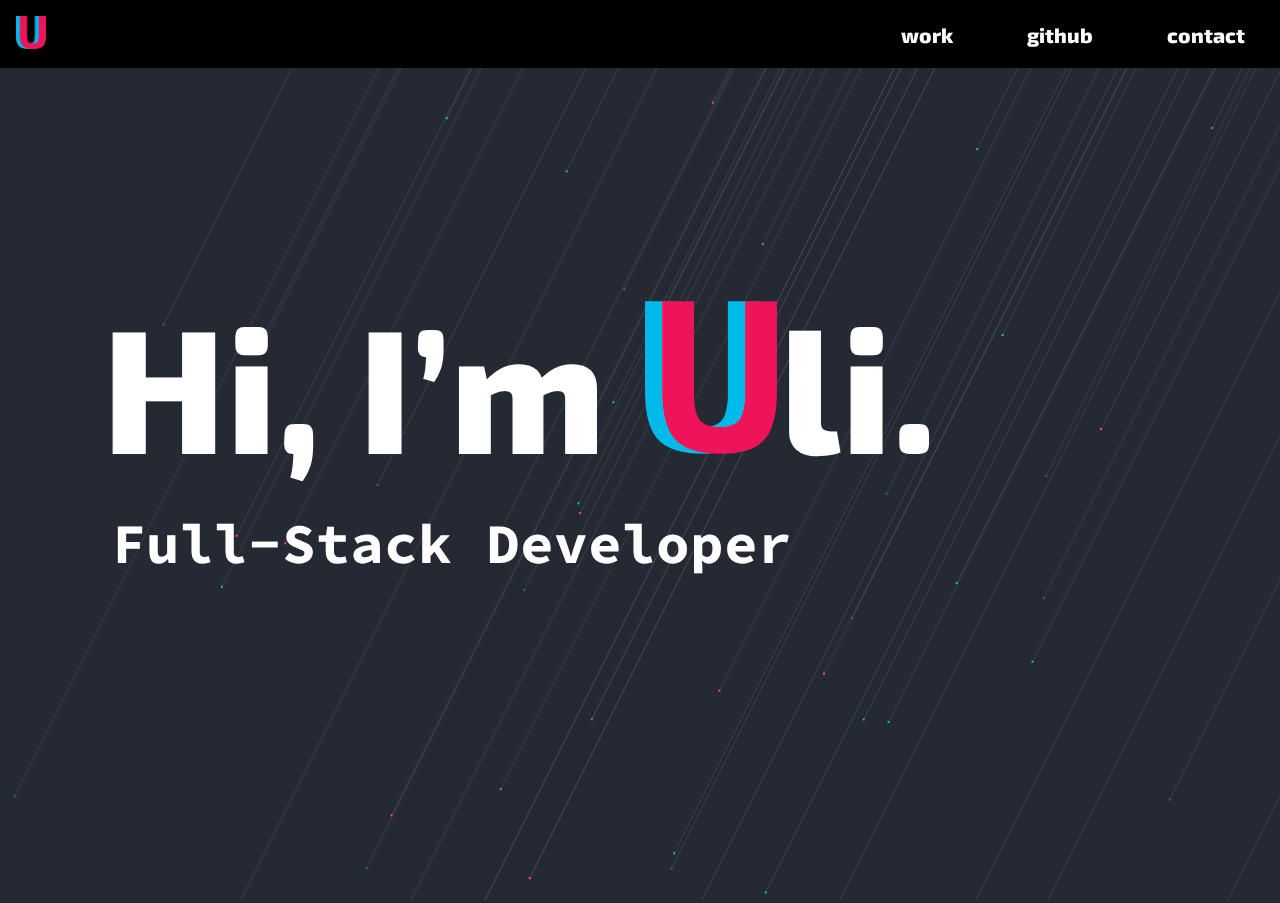
==== index.html @ 0590350b "Adding the basics" ====
<!DOCTYPE html>
<html lang="en">
    <head>
        <meta charset="UTF-8">
        <meta name="viewport" content="width=device-width, initial-scale=1.0">
        <link rel="icon" type="image/png" href="img/icons/favicon.png">
        <title>UP-Dev | Portfolio</title>
        <link rel="stylesheet" href="css/main-style.css">
        <script src="js/pt.min.js"></script>
        <script src="https://ajax.googleapis.com/ajax/libs/jquery/3.6.0/jquery.min.js"></script>
    </head>
    <body>
        <div id="pt" class="canvas"></div>

        <nav id="nav-section">
            <a id="logo-link">
                <img id="logo-img" width="30" height="33" src="img/logo/logo.png" alt="Logo">
            </a>

            <div class="nav-link-section" id="nav-link-section">
                <div class="dropdown">
                    <span class="nav-link">work</span>
                    <div class="dropdown-content">
                        <a href="#">Scheduler PWA (Ger)</a>
                        <a href="https://uliprantz.github.io/">Cross Platfrom App</a>
                    </div>
                </div>
                <a class="nav-link nav-link-border" href="https://github.com/UliPrantz">github</a>
                <a class="nav-link" href="contact.html">contact</a>
            </div>

            <img class="menu-icon" id="menu-icon" onclick="toggleDropdownMenu()" width="30px" height="30px"  src="img/icons/menu-bar-white.png" alt="Menu icon">
            <script type="text/javascript">
                function toggleDropdownMenu() {
                    var navSection = document.getElementById("nav-section");
                    var logoImg = document.getElementById("logo-img");
                    var navLinkSection = document.getElementById("nav-link-section");
                    var menuIcon = document.getElementById("menu-icon");
                    if (navLinkSection.className === "nav-link-section") {
                        navSection.className = "nav-responsive";
                        logoImg.className = "logo-img-responsive";
                        navLinkSection.className += " responsive";
                        menuIcon.className += " responsive";
                    } else {
                        navSection.className = "";
                        logoImg.className = "";
                        navLinkSection.className = "nav-link-section";
                        menuIcon.className = "menu-icon";
                    }
                }
            </script>
            <script>
                document.getElementById("logo-link").href = window.location.href;
            </script>
        </nav>

        <section class="main-text">
            <div>
                <h1>
                    <span class="title-character">Hi, I’m&nbsp;</span>
                    <div class="main-text-div">
                        <img class="main-img" width="132" height="153" src="img/logo/logo.png" alt="Logo">
                        <span class="title-character">li.</span>
                    </div>
                </h1>
                <br>
                <h2 class=subline>
                    Full-Stack Developer
                </h2>
            </div>
        </section>
        <script src="js/space.js"></script>
    </body>
</html>
---- css/main-style.css ----
@import url('https://fonts.googleapis.com/css2?family=Exo+2:wght@300;500;800&display=swap');
@import url('https://fonts.googleapis.com/css2?family=Source+Code+Pro:wght@200&display=swap');

:root {
    --bg-primary: #252934;
    --bg-secondary: black;
    --icon-blue: #00BBE8;
    --icon-red: #ED145A;
    --border-color: #7D8689;
    --fc-primary: white;
    --ff-primary: 'Exo 2', sans-serif;
    --ff-secondary: 'Source Code Pro', monospace;
    --fw-header: 800;
    --fw-text: 500;
    --fw-sub: 300;
    --fs-header: 11rem;
    --fs-text: 1.3rem;
    --fs-subline: 3.5rem;
}

@media screen and (max-width: 1000px) {
    :root {
        --fs-header: 5rem;
        --fs-text: 1rem;
        --fs-subline: 3rem;
    }

    .main-img {
        width: 63px;
        height: 70px;
    }
}

@media screen and (max-width: 500px) {
    :root {
        --fs-header: 4rem;
        --fs-text: 1rem;
        --fs-subline: 2.5rem;
    }
}

* {
    margin: 0;
    padding: 0;
    border: 0;
    outline: 0;
    font-size: 100%;
    vertical-align: baseline;
    background: transparent;
}

html, body {
    overflow: hidden;
    height: 100%;
}

body {
    background-color: var(--bg-primary);
    color: var(--fc-primary);
    font-family: var(--ff-primary);
    font-weight: var(--fw-text);
    height: 100%;
}

.canvas {
    z-index: -1;
    height: 100%;
    width: 100%;
    left: 0;
    top: 0;
    position: absolute;
}

nav {
    padding: 16px 0px 16px 0px;
    background-color: var(--bg-secondary);
    display: flex;
    align-items: center;
    justify-content: space-between;
}

nav img {
    padding-left: 16px;
}

.nav-link-section {
    display: inline;
}

.dropdown {
    position: relative;
    display: inline-block;
}

.dropdown-content {
    display: none;
    position: absolute;
}

.dropdown-content a {
    display: block;
    text-decoration: none;
    color: var(--fc-primary);
    font-weight: var(--fw-sub);
    background-color: var(--bg-secondary);
    border-top: 1px solid var(--border-color);
    width: 80px;
    margin-top: 20px;
    padding: 20px 34px;
}

.dropdown-content a:last-child {
    margin-top: 0;
}

.dropdown:hover .dropdown-content {
    display: block;
}

.dropdown-content a:hover {
    background-color: rgba(0, 0, 0, 0.4);
}

.nav-link {
    display: inline;
    font-size: var(--fs-text);
    font-weight: var(--fw-header);
    color: inherit;
    text-decoration: none;
    padding: 20px 35px;
}

.nav-link:hover {
    background-color: var(--icon-blue);
}

.menu-icon {
    display: none;
}

@media screen and (max-width: 500px) {
    nav {
        display: block;
    }

    .nav-responsive {
        padding-bottom: 0px;
    }

    .logo-img-responsive {
        padding-bottom: 15px;
    }

    .nav-link-section {
        display: none;
    }

    .menu-icon {
        display: block;
        float: right;
        margin-right: 16px;
    }

    .menu-icon.responsive {
        position: absolute;
        top: 16px;
        right: 0px;
    }

    .nav-link-section.responsive {
        display: block;
    }

    .nav-link-border {
        border-bottom: 1px solid var(--border-color);
        border-top: 1px solid var(--border-color);
    }

    .dropdown {
        display: block;
    }

    .dropdown .nav-link {
        border-top: 1px solid var(--border-color);
    }

    .dropdown-content {
        position: relative;
        display: flex;
        justify-content: space-evenly;
        width: 100%;
    }

    .dropdown:hover .dropdown-content {
        display: flex;
    }

    .dropdown-content a {
        display: inline;
        flex: 1 1 auto;
        text-align: center;
        border: none;
        margin: 0px;
        padding: 0px 16px 16px 16px;
    }

    .dropdown-content a:first-child {
        border-right: 1px solid var(--border-color);
    }

    .nav-link {
        display: block;
        text-align: center;
        padding: 16px 0px;
    }

    .main-img {
        width: 48px;
        height: 55px;
    }
}

.main-text {
    height: 80%;
    display: flex;
    align-items: center;
    margin-left: 8%;
    cursor: default;
}

.main-text-div {
    display: inline-block;
    white-space: nowrap;
}

.title-character {
    display: inline;
    font-weight: var(--fw-header);
    font-size: var(--fs-header);
}

.subline {
    font-family: var(--ff-secondary);
    font-size: var(--fs-subline);
    margin-left: 10px;
}
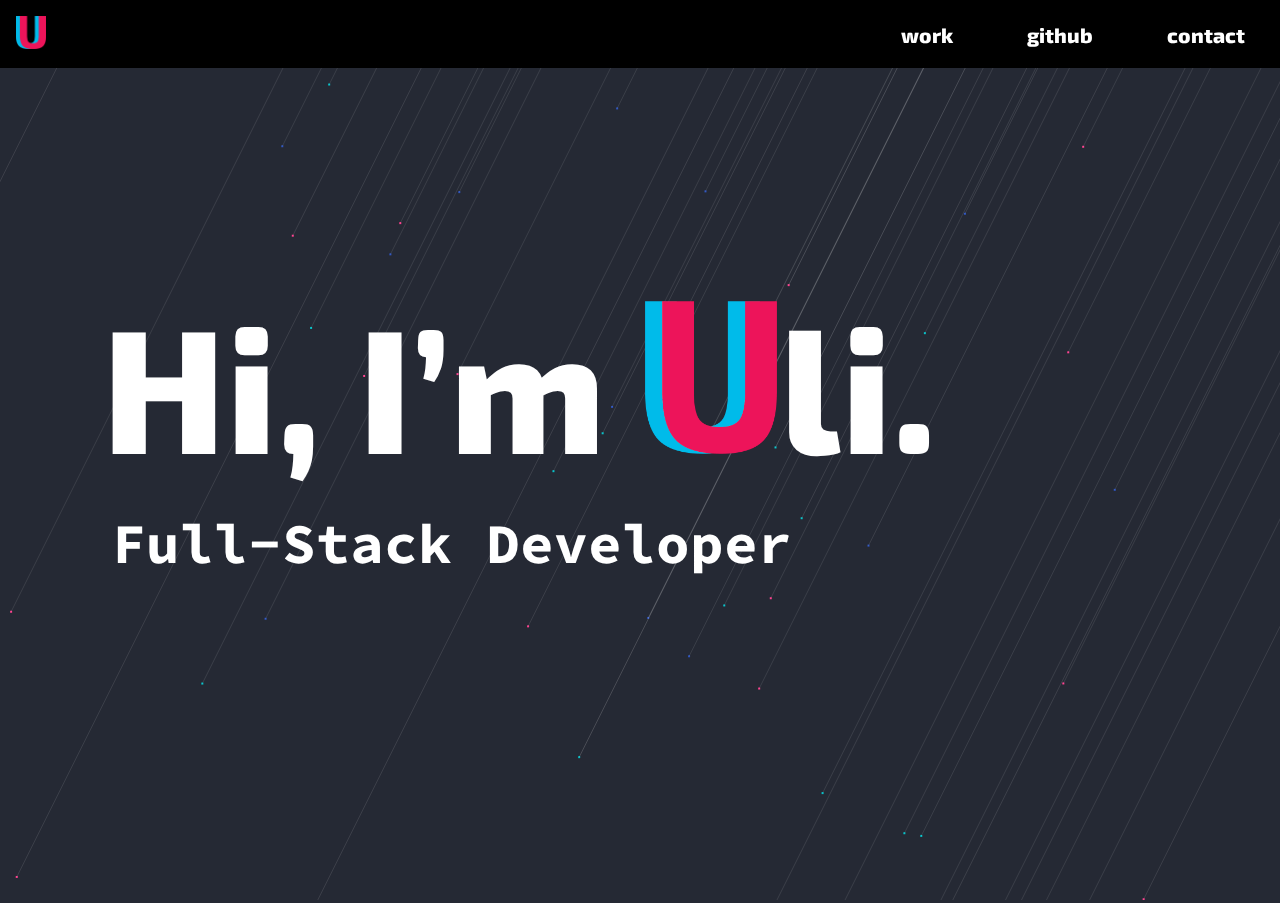
==== commit 9bf34b23: "First final version of portfolio" ====
--- a/index.html
+++ b/index.html
@@ -3,7 +3,7 @@
     <head>
         <meta charset="UTF-8">
         <meta name="viewport" content="width=device-width, initial-scale=1.0">
-        <link rel="icon" type="image/png" href="img/icons/favicon.png">
+        <link rel="icon" type="image/png" href="assets/img/icons/favicon.png">
         <title>UP-Dev | Portfolio</title>
         <link rel="stylesheet" href="css/main-style.css">
         <script src="js/pt.min.js"></script>
@@ -13,15 +13,15 @@
         <div id="pt" class="canvas"></div>
 
         <nav id="nav-section">
-            <a id="logo-link">
-                <img id="logo-img" width="30" height="33" src="img/logo/logo.png" alt="Logo">
+            <a id="logo-link" href="index.html">
+                <img id="logo-img" width="30" height="33" src="assets/img/logo/logo.png" alt="Logo">
             </a>
 
             <div class="nav-link-section" id="nav-link-section">
                 <div class="dropdown">
                     <span class="nav-link">work</span>
                     <div class="dropdown-content">
-                        <a href="#">Scheduler PWA (Ger)</a>
+                        <a href="pwa.html">Scheduler PWA (Ger)</a>
                         <a href="https://uliprantz.github.io/">Cross Platfrom App</a>
                     </div>
                 </div>
@@ -29,7 +29,7 @@
                 <a class="nav-link" href="contact.html">contact</a>
             </div>
 
-            <img class="menu-icon" id="menu-icon" onclick="toggleDropdownMenu()" width="30px" height="30px"  src="img/icons/menu-bar-white.png" alt="Menu icon">
+            <img class="menu-icon" id="menu-icon" onclick="toggleDropdownMenu()" width="30px" height="30px"  src="assets/img/icons/menu-bar-white.png" alt="Menu icon">
             <script type="text/javascript">
                 function toggleDropdownMenu() {
                     var navSection = document.getElementById("nav-section");
@@ -49,9 +49,6 @@
                     }
                 }
             </script>
-            <script>
-                document.getElementById("logo-link").href = window.location.href;
-            </script>
         </nav>
 
         <section class="main-text">
@@ -59,7 +56,7 @@
                 <h1>
                     <span class="title-character">Hi, I’m&nbsp;</span>
                     <div class="main-text-div">
-                        <img class="main-img" width="132" height="153" src="img/logo/logo.png" alt="Logo">
+                        <img class="main-img" width="132" height="153" src="assets/img/logo/logo.png" alt="Logo">
                         <span class="title-character">li.</span>
                     </div>
                 </h1>
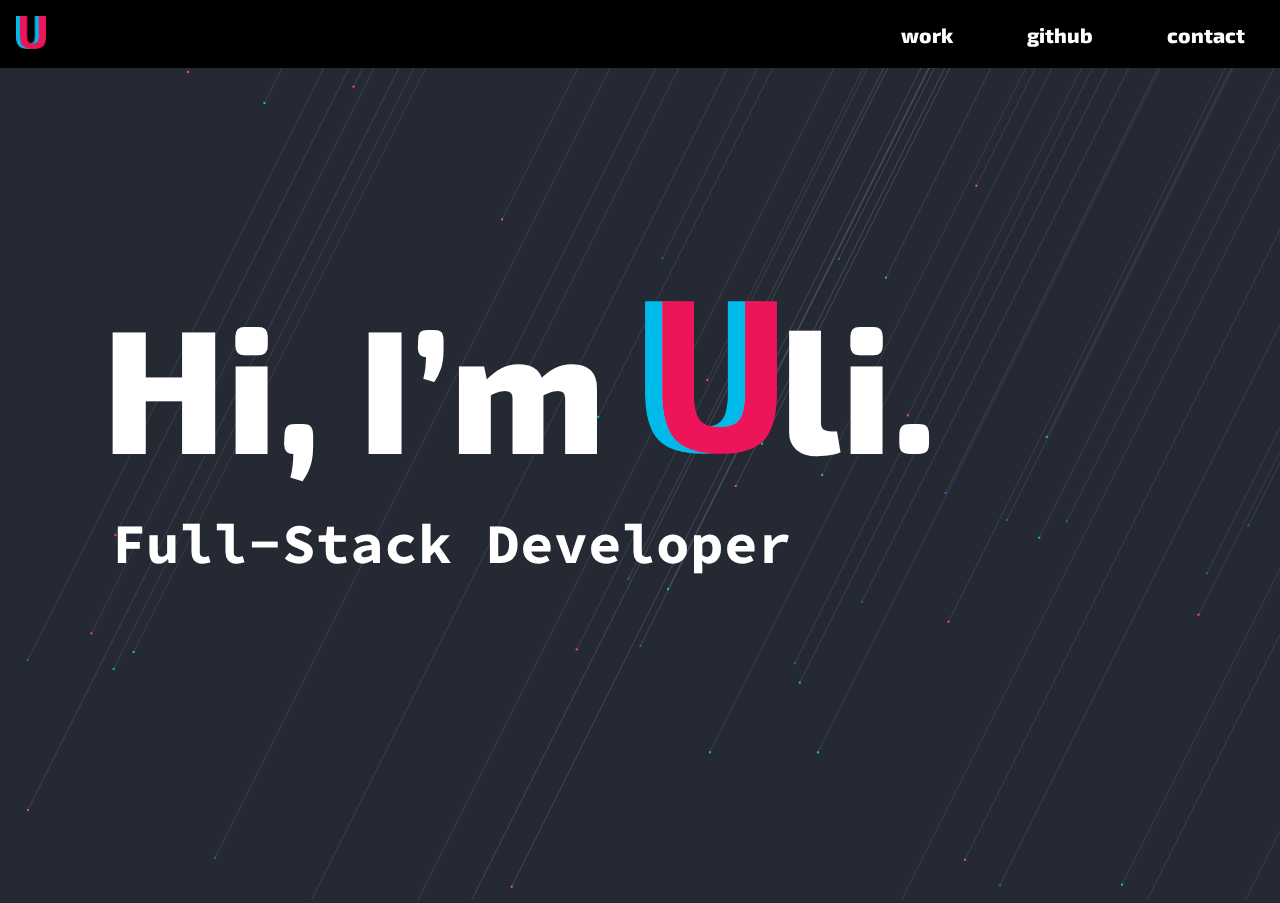
==== commit d38b3aac: "Added meta tags for seo and stuff" ====
--- a/index.html
+++ b/index.html
@@ -3,11 +3,19 @@
     <head>
         <meta charset="UTF-8">
         <meta name="viewport" content="width=device-width, initial-scale=1.0">
-        <link rel="icon" type="image/png" href="assets/img/icons/favicon.png">
-        <title>UP-Dev | Portfolio</title>
         <link rel="stylesheet" href="css/main-style.css">
         <script src="js/pt.min.js"></script>
         <script src="https://ajax.googleapis.com/ajax/libs/jquery/3.6.0/jquery.min.js"></script>
+
+        <link rel="icon" type="image/png" href="assets/img/icons/favicon.png">
+        <title>UP-Dev | Portfolio</title>
+        <meta name="description" content="The developer portfolio of Uli Prantz">
+        <meta property="og:site_name" content="UP-Dev | Portfolio">
+        <meta property="og:title" content="UP-Dev | Portfolio" />
+        <meta property="og:description" content="The developer portfolio of Uli Prantz" />
+        <meta property="og:image" itemprop="image" content="assets/img/logo/logo.png">
+        <meta property="og:type" content="website" />
+        
     </head>
     <body>
         <div id="pt" class="canvas"></div>
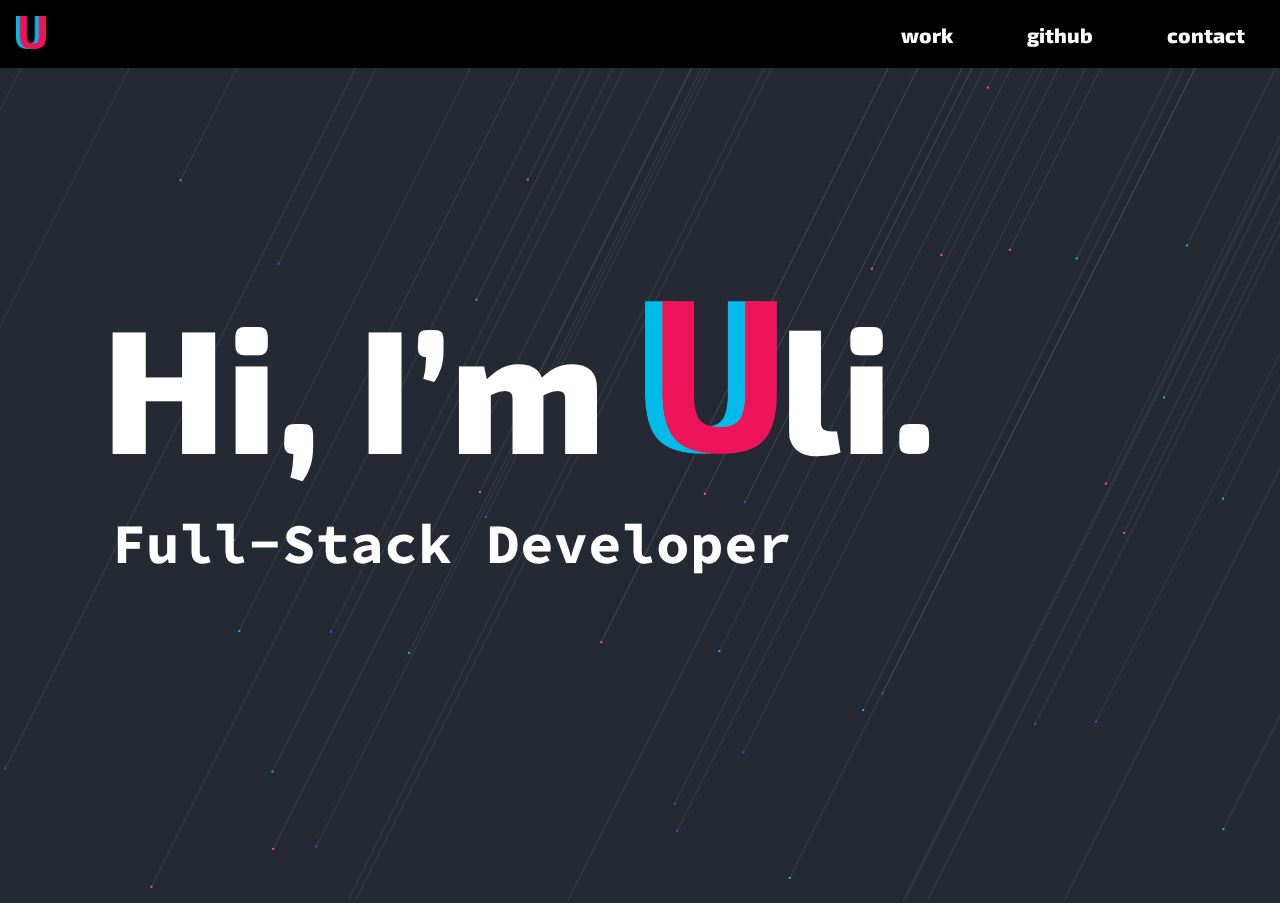
==== commit 7a97853b: "Added some SEO optimizations" ====
--- a/index.html
+++ b/index.html
@@ -9,7 +9,7 @@
 
         <link rel="icon" type="image/png" href="assets/img/icons/favicon.png">
         <title>UP-Dev | Portfolio</title>
-        <meta name="description" content="The developer portfolio of Uli Prantz">
+        <meta name="description" content="The developer portfolio of Uli Prantz. Here I showcase some of my recent projects. You can also get in touch with me via the contact page or just have a look at my GitHub.">
         <meta property="og:site_name" content="UP-Dev | Portfolio">
         <meta property="og:title" content="UP-Dev | Portfolio" />
         <meta property="og:description" content="The developer portfolio of Uli Prantz" />
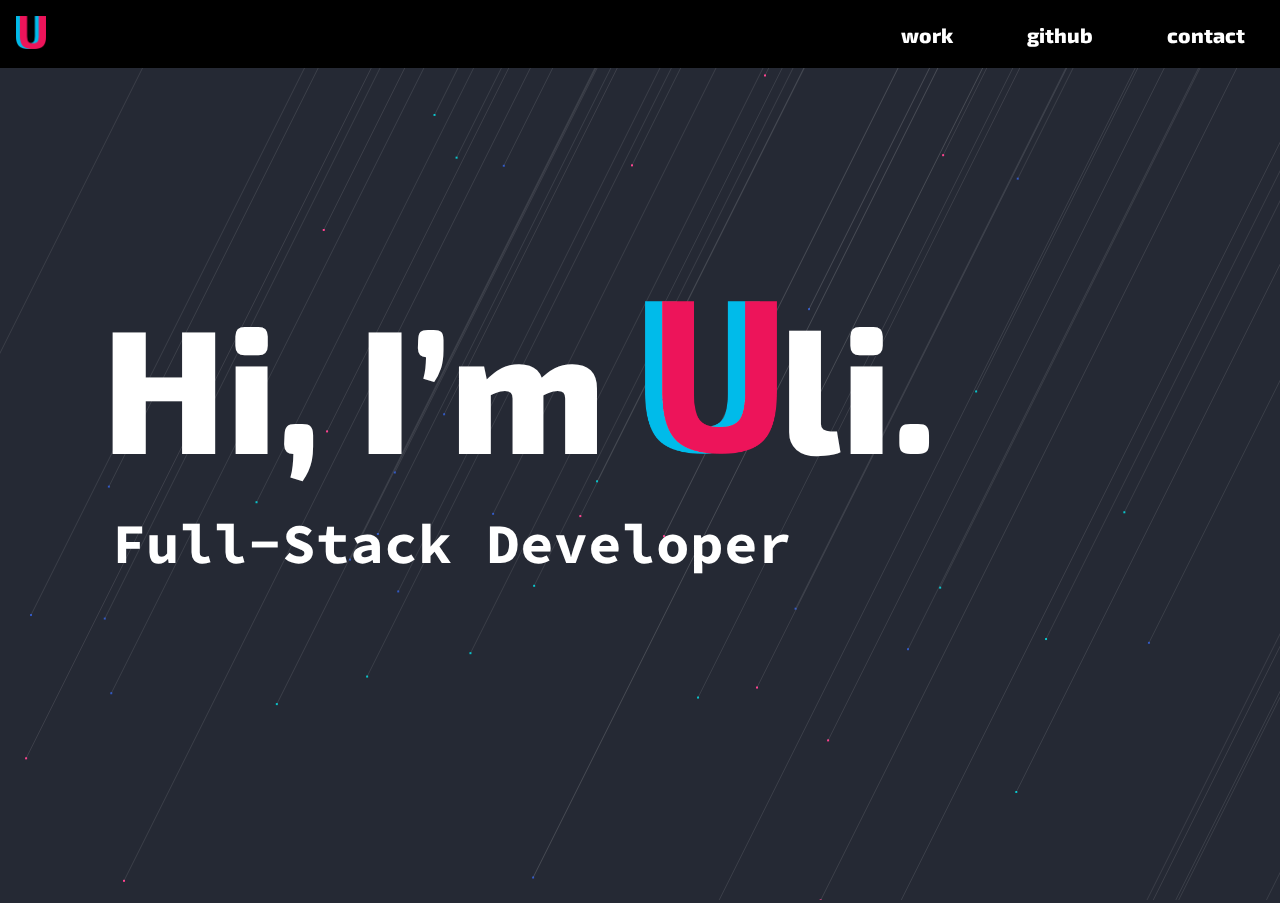
==== commit da8efc58: "Added new PWA version with some fixes. (v2.0.2)" ====
--- a/index.html
+++ b/index.html
@@ -29,7 +29,8 @@
                 <div class="dropdown">
                     <span class="nav-link">work</span>
                     <div class="dropdown-content">
-                        <a href="pwa.html">Scheduler PWA (Ger)</a>
+                        <!-- <a href="pwa.html">Scheduler PWA (Ger)</a> this is the embedded version--> 
+                        <a href="assets/pwa/index.html">Scheduler PWA (Ger)</a>
                         <a href="https://uliprantz.github.io/">Cross Platfrom App</a>
                     </div>
                 </div>
